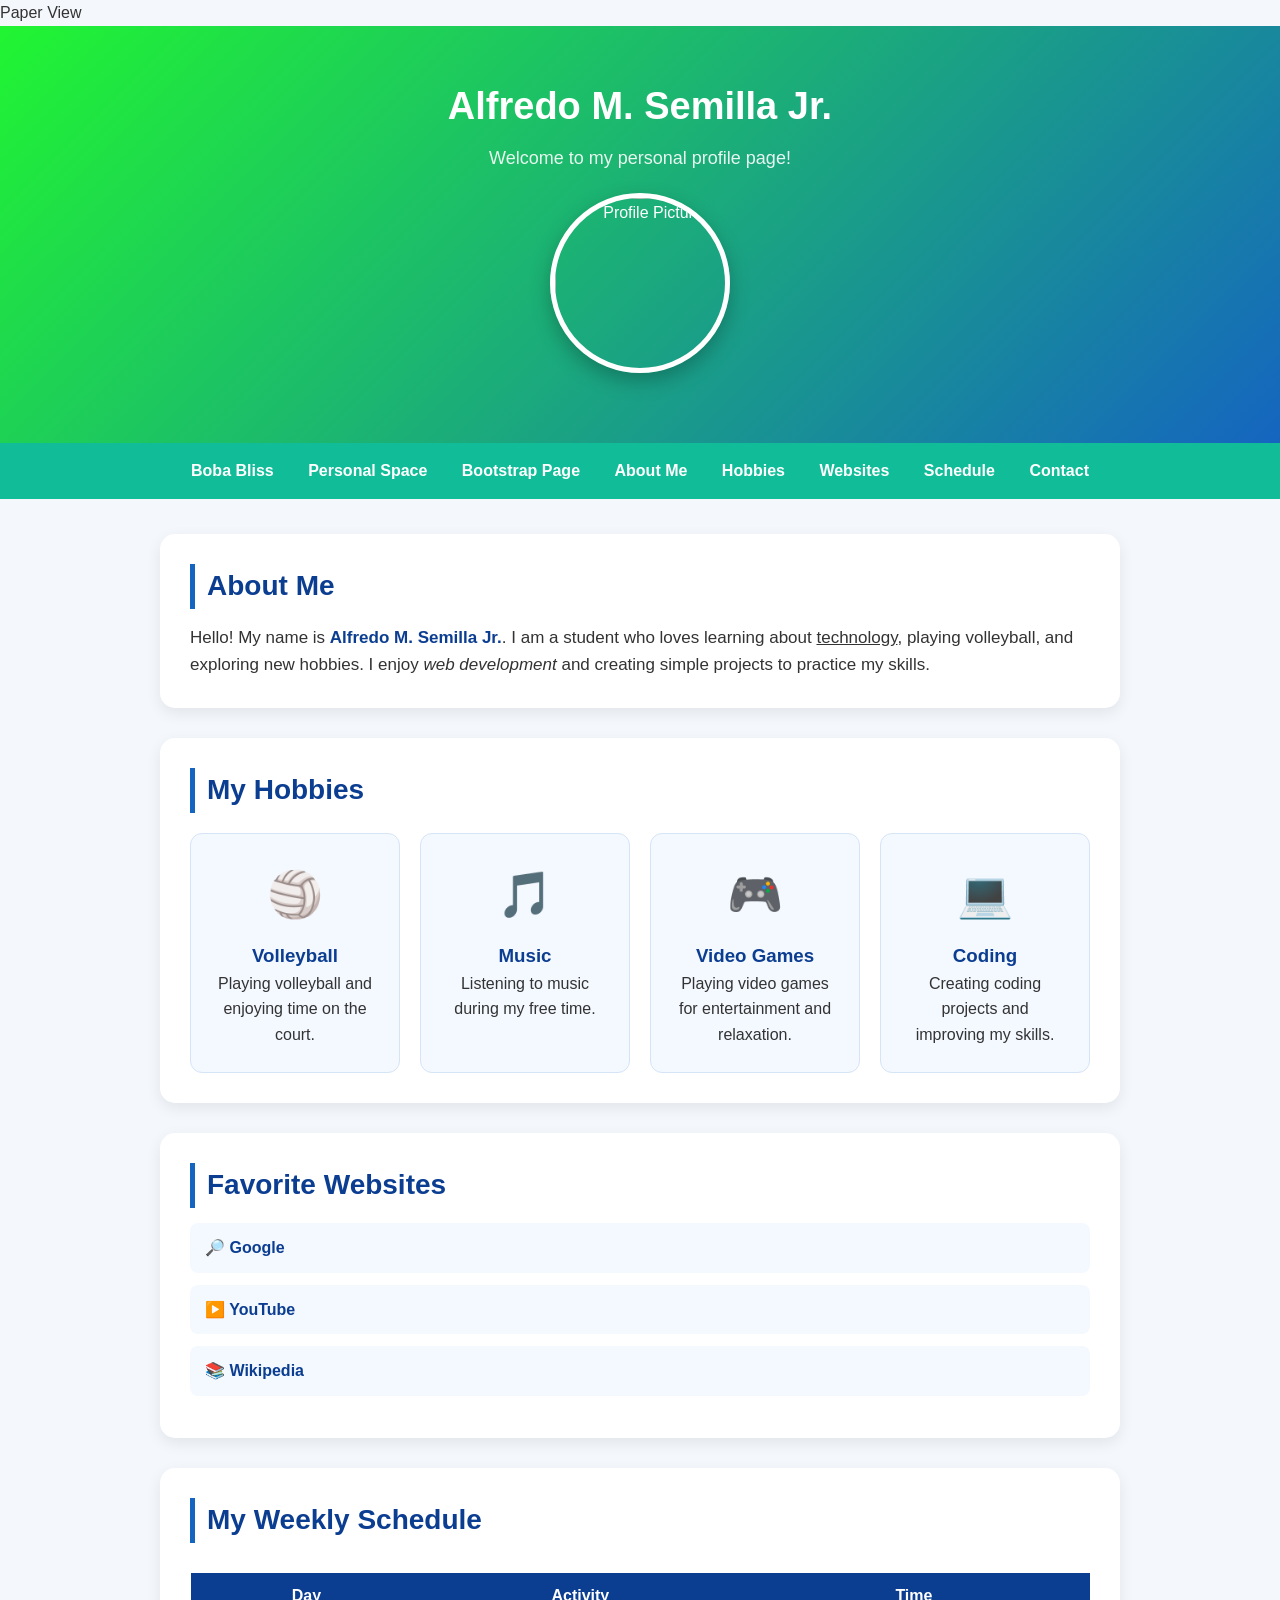
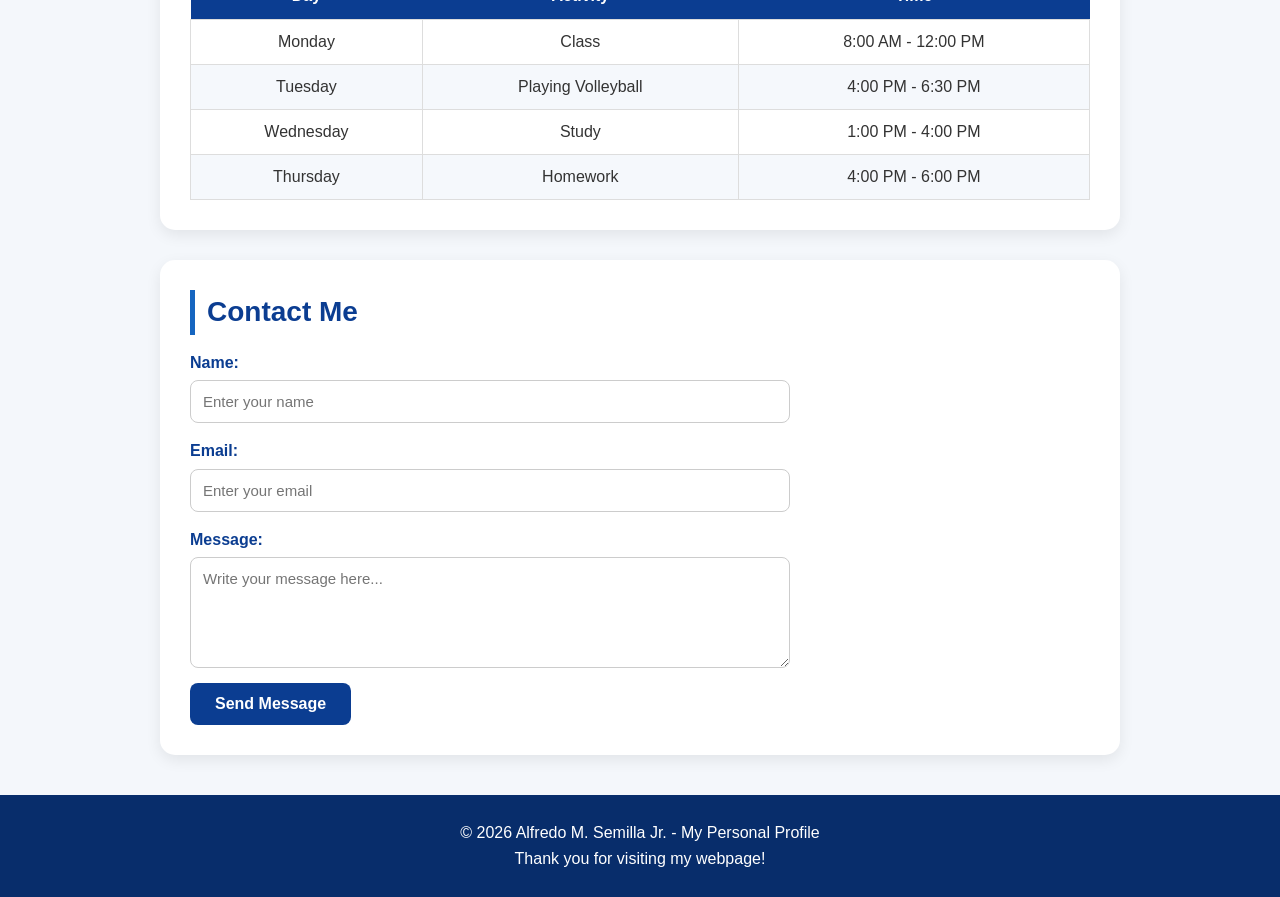
==== personal-space.html @ b918bef1 "Add files via upload" ====
Paper View
<!DOCTYPE html>
<html lang="en">
<head>
    <meta charset="UTF-8">
    <meta name="viewport" content="width=device-width, initial-scale=1.0">
    <title>Alfredo M. Semilla Jr. | Personal Profile</title>

    <style>
        * {
            box-sizing: border-box;
            margin: 0;
            padding: 0;
        }

        body {
            font-family: Arial, Helvetica, sans-serif;
            background: #f4f7fb;
            color: #333;
            line-height: 1.6;
        }

        /* Header */
        header {
            background: linear-gradient(135deg, #21f532, #1565c0);
            color: white;
            text-align: center;
            padding: 50px 20px;
        }

        header img {
            width: 180px;
            height: 180px;
            object-fit: cover;
            border-radius: 50%;
            border: 5px solid white;
            margin: 20px 0;
            box-shadow: 0 8px 20px rgba(0, 0, 0, 0.25);
        }

        header h1 {
            font-size: 38px;
            margin-bottom: 8px;
        }

        header p {
            font-size: 18px;
            opacity: 0.9;
        }

        /* Navigation */
        nav {
            background: #11bd98;
            text-align: center;
            padding: 15px;
            position: sticky;
            top: 0;
            z-index: 100;
        }

        nav a {
            color: white;
            text-decoration: none;
            margin: 0 15px;
            font-weight: bold;
            transition: 0.3s;
        }

        nav a:hover {
            color: #90caf9;
        }

        /* Main Content */
        main {
            max-width: 1000px;
            margin: 35px auto;
            padding: 0 20px;
        }

        section {
            background: white;
            padding: 30px;
            margin-bottom: 30px;
            border-radius: 15px;
            box-shadow: 0 5px 15px rgba(0, 0, 0, 0.08);
        }

        section h2 {
            color: #0b3d91;
            font-size: 28px;
            margin-bottom: 15px;
            border-left: 5px solid #1565c0;
            padding-left: 12px;
        }

        .about-text {
            font-size: 17px;
        }

        .about-text b {
            color: #0b3d91;
        }

        /* Hobbies */
        .hobbies {
            display: grid;
            grid-template-columns: repeat(auto-fit, minmax(200px, 1fr));
            gap: 20px;
            margin-top: 20px;
        }

        .hobby-card {
            background: #f4f8ff;
            border: 1px solid #d6e4f7;
            border-radius: 12px;
            padding: 25px;
            text-align: center;
            transition: 0.3s;
        }

        .hobby-card:hover {
            transform: translateY(-5px);
            box-shadow: 0 8px 18px rgba(0, 0, 0, 0.12);
        }

        .hobby-icon {
            font-size: 45px;
            margin-bottom: 10px;
        }

        .hobby-card h3 {
            color: #0b3d91;
        }

        /* Favorite Websites */
        .websites {
            list-style: none;
        }

        .websites li {
            margin: 12px 0;
        }

        .websites a {
            display: block;
            padding: 12px 15px;
            background: #f4f8ff;
            border-radius: 8px;
            color: #0b3d91;
            text-decoration: none;
            font-weight: bold;
            transition: 0.3s;
        }

        .websites a:hover {
            background: #1565c0;
            color: white;
        }

        /* Schedule */
        .table-container {
            overflow-x: auto;
        }

        table {
            width: 100%;
            border-collapse: collapse;
            margin-top: 15px;
        }

        th {
            background: #0b3d91;
            color: white;
            padding: 14px;
        }

        td {
            padding: 13px;
            border: 1px solid #ddd;
            text-align: center;
        }

        tr:nth-child(even) {
            background: #f5f8fc;
        }

        tr:hover {
            background: #eaf2ff;
        }

        /* Contact Form */
        form {
            max-width: 600px;
        }

        label {
            display: block;
            margin-bottom: 5px;
            font-weight: bold;
            color: #0b3d91;
        }

        input,
        textarea {
            width: 100%;
            padding: 12px;
            margin-bottom: 15px;
            border: 1px solid #ccc;
            border-radius: 8px;
            font-family: inherit;
            font-size: 15px;
        }

        input:focus,
        textarea:focus {
            outline: none;
            border-color: #1565c0;
            box-shadow: 0 0 5px rgba(21, 101, 192, 0.3);
        }

        button {
            background: #0b3d91;
            color: white;
            border: none;
            padding: 12px 25px;
            border-radius: 8px;
            font-size: 16px;
            font-weight: bold;
            cursor: pointer;
            transition: 0.3s;
        }

        button:hover {
            background: #1565c0;
            transform: translateY(-2px);
        }

        /* Footer */
        footer {
            background: #082d6b;
            color: white;
            text-align: center;
            padding: 25px;
            margin-top: 40px;
        }

        /* Mobile */
        @media (max-width: 600px) {
            header h1 {
                font-size: 28px;
            }

            header img {
                width: 140px;
                height: 140px;
            }

            nav a {
                display: inline-block;
                margin: 5px 8px;
                font-size: 14px;
            }

            section {
                padding: 20px;
            }

            section h2 {
                font-size: 23px;
            }
        }
    </style>
</head>

<body>

    <!-- Header -->
    <header>
        <h1>Alfredo M. Semilla Jr.</h1>
        <p>Welcome to my personal profile page!</p>

        <!-- Put semilla.jpg in the same folder as this HTML file -->
        <img src="images/profile.jpg" alt="Profile Picture">
    </header>

    <!-- MAIN NAVIGATION -->
<nav>
    <a href="index.html">Boba Bliss</a>
    <a href="personal-space.html">Personal Space</a>
    <a href="bootstrap-space.html">Bootstrap Page</a>
    <a href="#about">About Me</a>
    <a href="#hobbies">Hobbies</a>
    <a href="#websites">Websites</a>
    <a href="#schedule">Schedule</a>
    <a href="#contact">Contact</a>
</nav>

    <main>

        <!-- About Me -->
        <section id="about">
            <h2>About Me</h2>

            <p class="about-text">
                Hello! My name is <b>Alfredo M. Semilla Jr.</b>.
                I am a student who loves learning about
                <u>technology</u>, playing volleyball, and exploring new hobbies.
                I enjoy <i>web development</i> and creating simple projects
                to practice my skills.
            </p>
        </section>

        <!-- Hobbies -->
        <section id="hobbies">
            <h2>My Hobbies</h2>

            <div class="hobbies">

                <div class="hobby-card">
                    <div class="hobby-icon">🏐</div>
                    <h3>Volleyball</h3>
                    <p>Playing volleyball and enjoying time on the court.</p>
                </div>

                <div class="hobby-card">
                    <div class="hobby-icon">🎵</div>
                    <h3>Music</h3>
                    <p>Listening to music during my free time.</p>
                </div>

                <div class="hobby-card">
                    <div class="hobby-icon">🎮</div>
                    <h3>Video Games</h3>
                    <p>Playing video games for entertainment and relaxation.</p>
                </div>

                <div class="hobby-card">
                    <div class="hobby-icon">💻</div>
                    <h3>Coding</h3>
                    <p>Creating coding projects and improving my skills.</p>
                </div>

            </div>
        </section>

        <!-- Favorite Websites -->
        <section id="websites">
            <h2>Favorite Websites</h2>

            <ol class="websites">
                <li>
                    <a href="https://www.google.com" target="_blank">
                        🔎 Google
                    </a>
                </li>

                <li>
                    <a href="https://www.youtube.com" target="_blank">
                        ▶️ YouTube
                    </a>
                </li>

                <li>
                    <a href="https://www.wikipedia.org" target="_blank">
                        📚 Wikipedia
                    </a>
                </li>
            </ol>
        </section>

        <!-- Weekly Schedule -->
        <section id="schedule">
            <h2>My Weekly Schedule</h2>

            <div class="table-container">
                <table>
                    <thead>
                        <tr>
                            <th>Day</th>
                            <th>Activity</th>
                            <th>Time</th>
                        </tr>
                    </thead>

                    <tbody>
                        <tr>
                            <td>Monday</td>
                            <td>Class</td>
                            <td>8:00 AM - 12:00 PM</td>
                        </tr>

                        <tr>
                            <td>Tuesday</td>
                            <td>Playing Volleyball</td>
                            <td>4:00 PM - 6:30 PM</td>
                        </tr>

                        <tr>
                            <td>Wednesday</td>
                            <td>Study</td>
                            <td>1:00 PM - 4:00 PM</td>
                        </tr>

                        <tr>
                            <td>Thursday</td>
                            <td>Homework</td>
                            <td>4:00 PM - 6:00 PM</td>
                        </tr>
                    </tbody>
                </table>
            </div>
        </section>

        <!-- Contact -->
        <section id="contact">
            <h2>Contact Me</h2>

            <form>
                <label for="name">Name:</label>
                <input
                    type="text"
                    id="name"
                    name="name"
                    placeholder="Enter your name"
                >

                <label for="email">Email:</label>
                <input
                    type="email"
                    id="email"
                    name="email"
                    placeholder="Enter your email"
                >

                <label for="message">Message:</label>
                <textarea
                    id="message"
                    name="message"
                    rows="5"
                    placeholder="Write your message here..."
                ></textarea>

                <button type="submit">Send Message</button>
            </form>
        </section>

    </main>

    <!-- Footer -->
    <footer>
        <p>© 2026 Alfredo M. Semilla Jr. - My Personal Profile</p>
        <p>Thank you for visiting my webpage!</p>
    </footer>

</body>
</html>
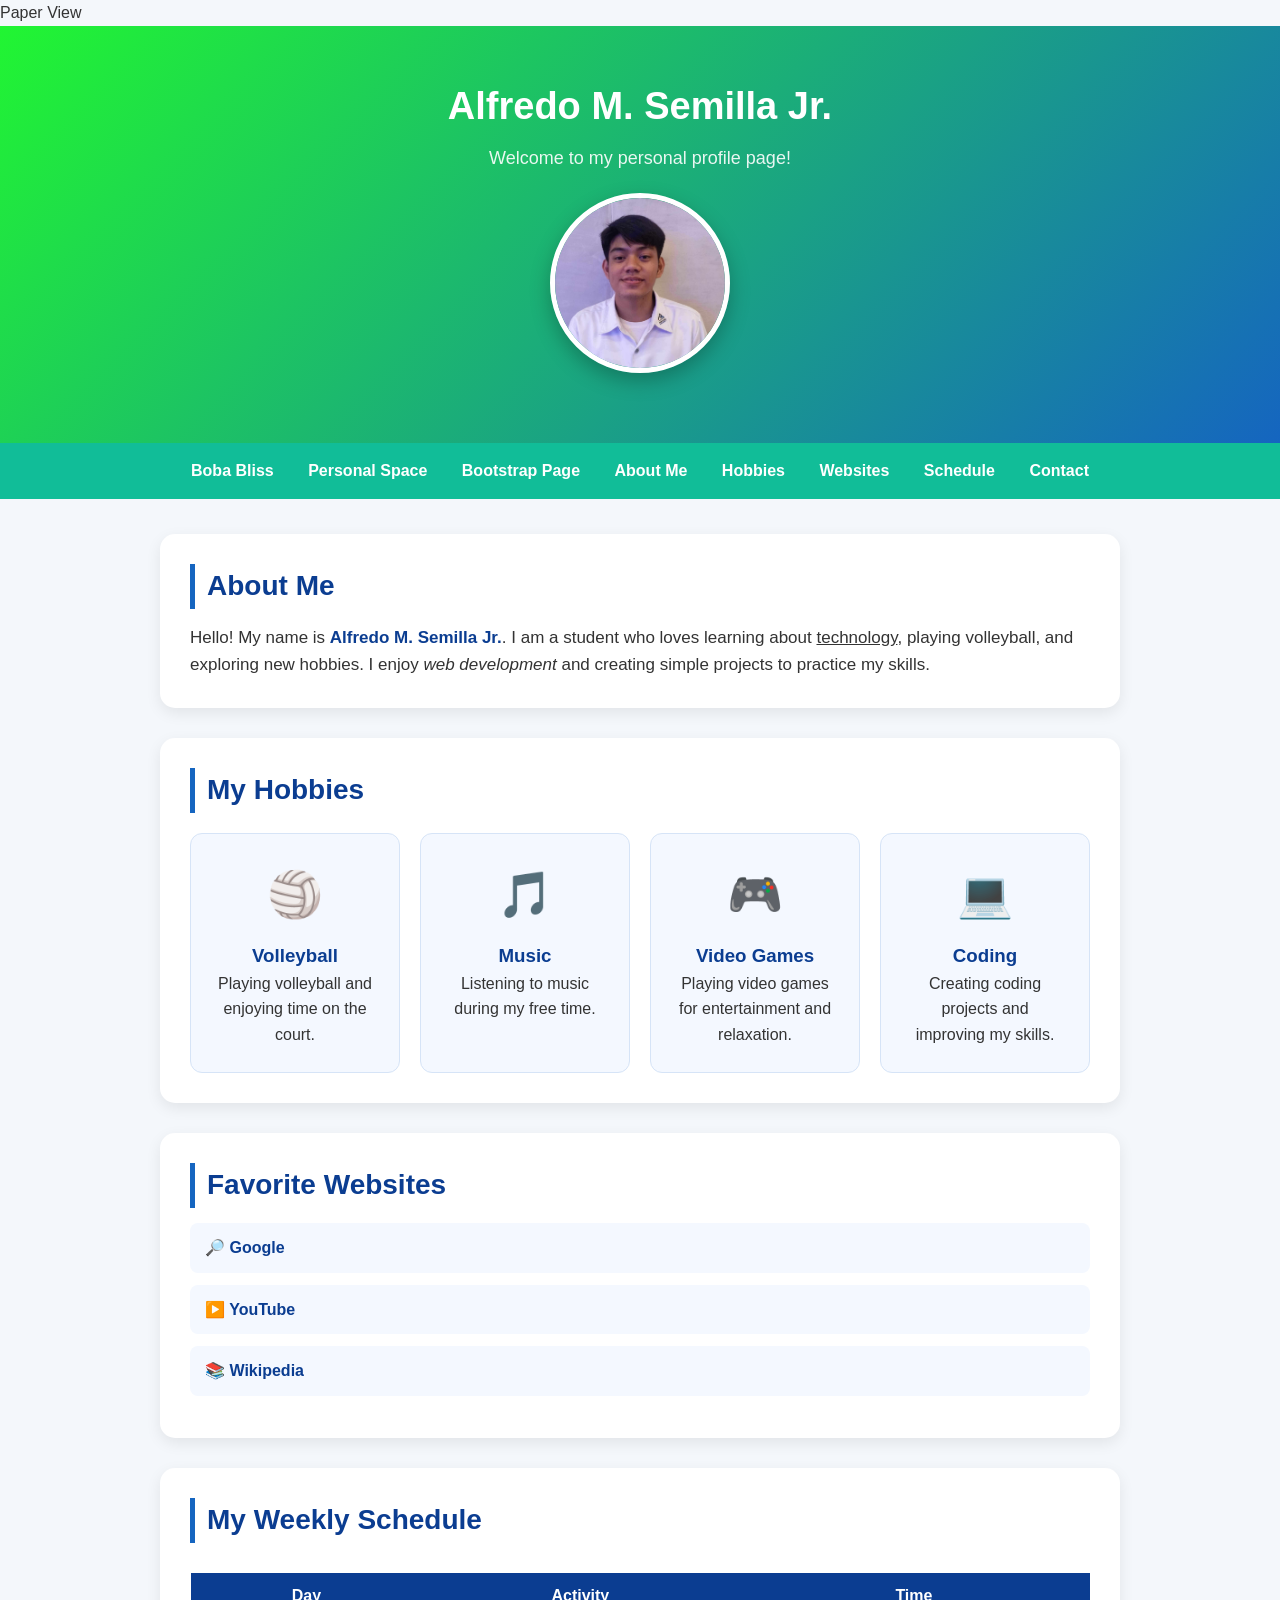
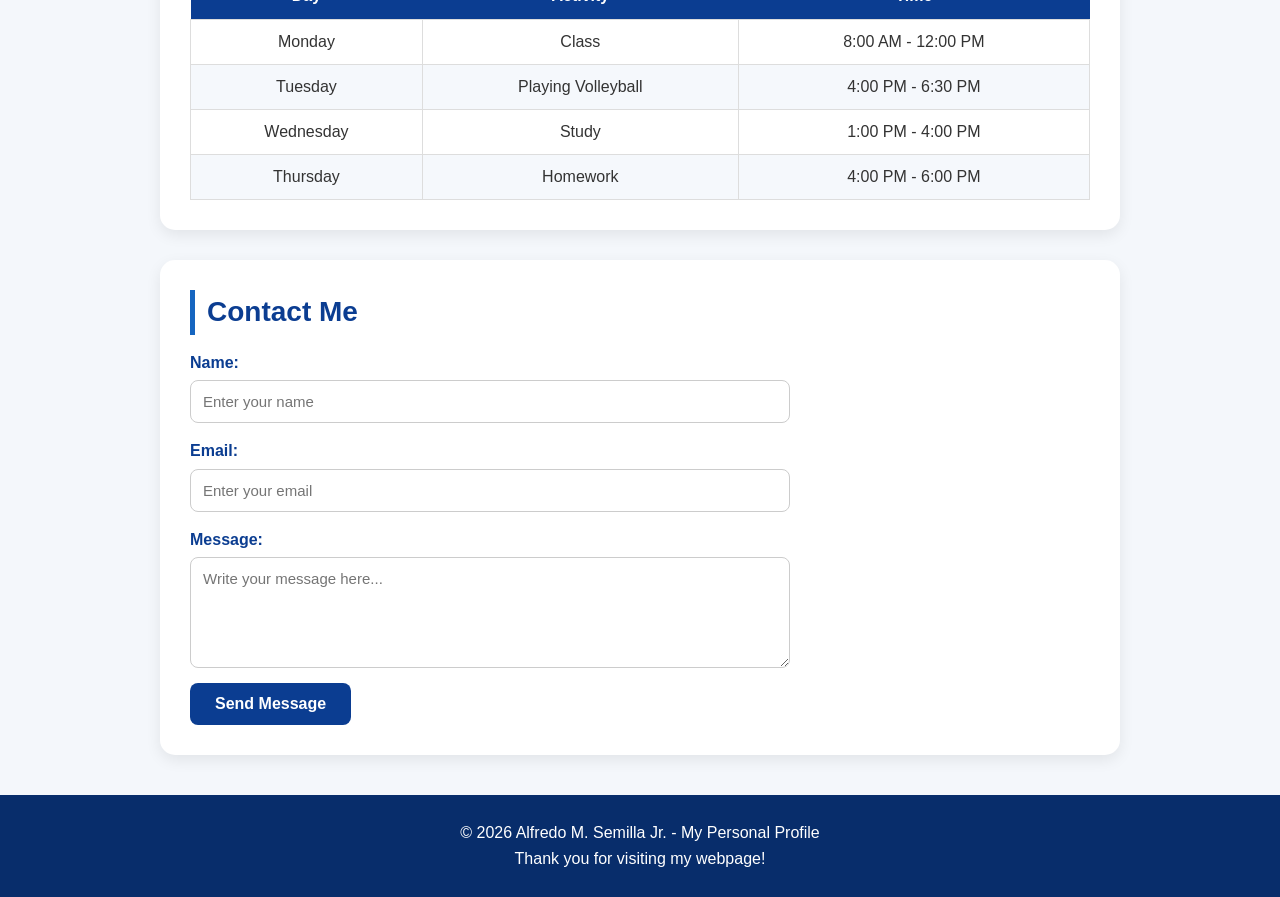
==== commit 264b9176: "Update personal-space.html" ====
--- a/personal-space.html
+++ b/personal-space.html
@@ -282,19 +282,19 @@
         <p>Welcome to my personal profile page!</p>
 
         <!-- Put semilla.jpg in the same folder as this HTML file -->
-        <img src="images/profile.jpg" alt="Profile Picture">
+        <img src="profile.jpg" alt="Profile Picture">
     </header>
 
-    <!-- MAIN NAVIGATION -->
-<nav>
-    <a href="index.html">Boba Bliss</a>
-    <a href="personal-space.html">Personal Space</a>
-    <a href="bootstrap-space.html">Bootstrap Page</a>
-    <a href="#about">About Me</a>
-    <a href="#hobbies">Hobbies</a>
-    <a href="#websites">Websites</a>
-    <a href="#schedule">Schedule</a>
-    <a href="#contact">Contact</a>
+    <!-- MAIN NAVIGATION -->
+<nav>
+    <a href="index.html">Boba Bliss</a>
+    <a href="personal-space.html">Personal Space</a>
+    <a href="bootstrap-space.html">Bootstrap Page</a>
+    <a href="#about">About Me</a>
+    <a href="#hobbies">Hobbies</a>
+    <a href="#websites">Websites</a>
+    <a href="#schedule">Schedule</a>
+    <a href="#contact">Contact</a>
 </nav>
 
     <main>
